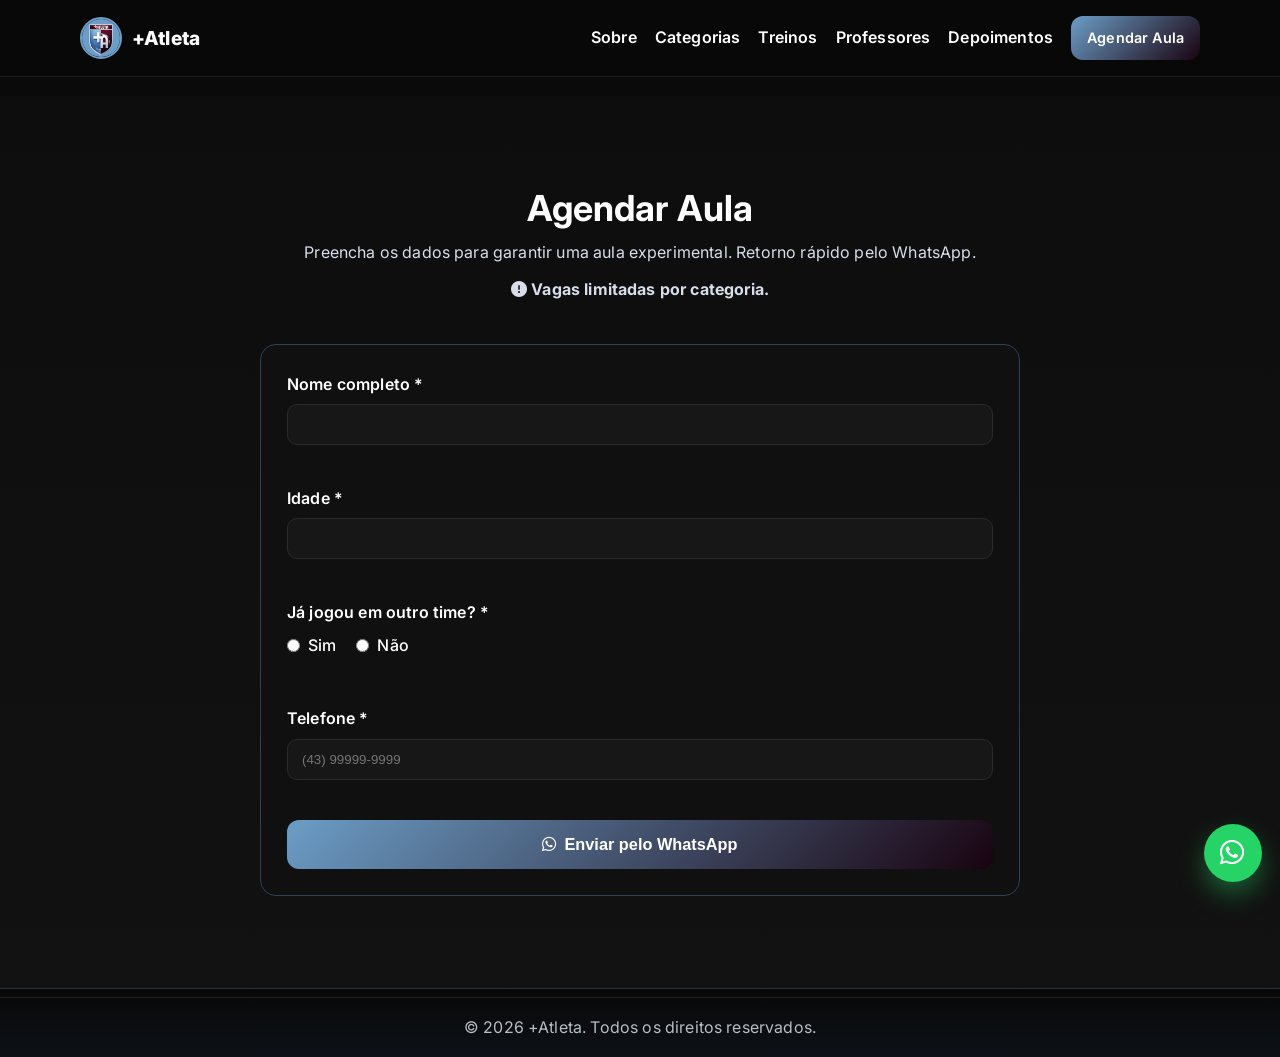
==== agendar.html @ 2a94699f "Add files via upload" ====
<!DOCTYPE html>
<html lang="pt-BR">
<head>
  <meta charset="UTF-8" />
  <meta name="viewport" content="width=device-width, initial-scale=1.0" />
  <meta name="description" content="Agende uma aula experimental no +Atleta." />
  <title>Agendar Aula | +Atleta</title>
  <link rel="preconnect" href="https://fonts.googleapis.com" />
  <link rel="preconnect" href="https://fonts.gstatic.com" crossorigin />
  <link href="https://fonts.googleapis.com/css2?family=Inter:wght@400;500;700;800&display=swap" rel="stylesheet" />
  <link rel="stylesheet" href="https://cdnjs.cloudflare.com/ajax/libs/font-awesome/6.5.2/css/all.min.css" />
  <link rel="stylesheet" href="style.css" />
</head>
<body class="schedule-page">
  <header class="header" id="topo">
    <nav class="navbar container" aria-label="Menu principal">
      <a href="index.html" class="logo" aria-label="+Atleta">
        <img src="img/Logo.jpg" alt="Logo +Atleta" />
        <span>+Atleta</span>
      </a>

      <button class="menu-toggle" id="menuToggle" aria-label="Abrir menu" aria-expanded="false" aria-controls="navLinks">
        <span></span>
        <span></span>
        <span></span>
      </button>

      <ul class="nav-links" id="navLinks">
        <li><a href="index.html#sobre">Sobre</a></li>
        <li><a href="index.html#categorias">Categorias</a></li>
        <li><a href="index.html#local">Treinos</a></li>
        <li><a href="index.html#professores">Professores</a></li>
        <li><a href="index.html#depoimentos">Depoimentos</a></li>
        <li><a href="agendar.html" class="btn btn-small ripple">Agendar Aula</a></li>
      </ul>
    </nav>
  </header>

  <main>
    <section class="section form-section reveal">
      <div class="container">
        <div class="section-heading">
          <h1>Agendar Aula</h1>
          <p>Preencha os dados para garantir uma aula experimental. Retorno rápido pelo WhatsApp.</p>
          <p class="urgency-text"><i class="fa-solid fa-circle-exclamation"></i> Vagas limitadas por categoria.</p>
        </div>

        <form id="scheduleForm" class="schedule-form" novalidate>
          <div class="form-group">
            <label for="nome">Nome completo *</label>
            <input type="text" id="nome" name="nome" required />
            <small class="error-text"></small>
          </div>

          <div class="form-group">
            <label for="idade">Idade *</label>
            <input type="number" id="idade" name="idade" min="4" max="25" required />
            <small class="error-text"></small>
          </div>

          <div class="form-group">
            <label>Já jogou em outro time? *</label>
            <div class="radio-group">
              <label><input type="radio" name="jogou" value="Sim" required /> Sim</label>
              <label><input type="radio" name="jogou" value="Não" required /> Não</label>
            </div>
            <small class="error-text"></small>
          </div>

          <div class="form-group" id="timeAnteriorGroup">
            <label for="timeAnterior">Se sim, qual?</label>
            <input type="text" id="timeAnterior" name="timeAnterior" />
            <small class="error-text"></small>
          </div>

          <div class="form-group">
            <label for="telefone">Telefone *</label>
            <input type="tel" id="telefone" name="telefone" placeholder="(43) 99999-9999" required />
            <small class="error-text"></small>
          </div>

          <button type="submit" class="btn btn-large ripple full-width" id="submitBtn">
            <i class="fa-brands fa-whatsapp"></i> Enviar pelo WhatsApp
          </button>
        </form>
      </div>
    </section>
  </main>

  <div class="loader-overlay" id="loaderOverlay" aria-hidden="true">
    <div class="loader"></div>
    <p>Enviando...</p>
  </div>

  <footer class="footer compact-footer">
    <p class="copyright">© 2026 +Atleta. Todos os direitos reservados.</p>
  </footer>

  <a href="https://wa.me/5543996212570?text=Ol%C3%A1%2C%20quero%20agendar%20uma%20aula%20experimental%20no%20%2BAtleta." class="whatsapp-float pulse-whatsapp" aria-label="Falar no WhatsApp" target="_blank" rel="noopener noreferrer">
    <i class="fa-brands fa-whatsapp"></i>
  </a>

  <script src="script.js"></script>
</body>
</html>
---- style.css ----
/* =========================
   Base
========================= */
:root {
  --green-dark: #190310;
  --green-medium: #6c9dc6;
  --green-light: #9ec2df;
  --green-soft: #d8e7f5;
  --black: #0a0a0a;
  --white: #ffffff;
  --gray: #f4f5f7;
  --text: #e9ecef;
  --max-width: 1120px;
  --radius: 14px;
  --shadow: 0 12px 32px rgba(0, 0, 0, 0.25);
  --shadow-card: 0 16px 34px rgba(0, 0, 0, 0.28);
}

* {
  margin: 0;
  padding: 0;
  box-sizing: border-box;
}

html {
  scroll-behavior: smooth;
}

body {
  font-family: "Inter", sans-serif;
  background: var(--black);
  color: var(--white);
  line-height: 1.7;
  letter-spacing: 0.01em;
}

img {
  max-width: 100%;
  display: block;
}

iframe {
  width: 100%;
  border: 0;
}

.container {
  width: min(92%, var(--max-width));
  margin: 0 auto;
}

.section {
  padding: 92px 0;
}

.section-heading {
  text-align: center;
  margin-bottom: 40px;
}

.section-heading h1,
.section-heading h2 {
  font-size: clamp(2rem, 2.8vw, 3rem);
  margin-bottom: 10px;
  line-height: 1.15;
}

.section-heading p {
  color: #d7deea;
  max-width: 760px;
  margin-inline: auto;
}

.card {
  background: linear-gradient(180deg, #131313 0%, #111 100%);
  border: 1px solid #273447;
  border-radius: var(--radius);
  padding: 24px;
}

/* =========================
   Header / Navbar
========================= */
.header {
  position: fixed;
  top: 0;
  width: 100%;
  z-index: 1000;
  background: rgba(8, 8, 8, 0.64);
  backdrop-filter: blur(7px);
  border-bottom: 1px solid rgba(255, 255, 255, 0.08);
  transition: background 0.3s ease, backdrop-filter 0.3s ease, border-color 0.3s ease;
}

.header.scrolled {
  background: rgba(8, 8, 8, 0.88);
  backdrop-filter: blur(12px);
  border-bottom: 1px solid rgba(158, 194, 223, 0.24);
}

.navbar {
  height: 76px;
  display: flex;
  align-items: center;
  justify-content: space-between;
  gap: 16px;
}

.logo {
  color: var(--white);
  font-size: 1.2rem;
  font-weight: 800;
  text-decoration: none;
  display: inline-flex;
  align-items: center;
  gap: 10px;
}

.logo img {
  width: 42px;
  height: 42px;
  object-fit: cover;
  border-radius: 50%;
  border: 2px solid var(--green-medium);
}

.footer-logo {
  margin-bottom: 10px;
}

.nav-links {
  display: flex;
  align-items: center;
  gap: 18px;
  list-style: none;
}

.nav-links a {
  color: var(--white);
  text-decoration: none;
  font-weight: 600;
  transition: color 0.2s ease, opacity 0.2s ease;
}

.nav-links a:hover {
  color: var(--green-light);
  opacity: 1;
}

.menu-toggle {
  display: none;
  width: 44px;
  height: 44px;
  border: 1px solid #435267;
  background: transparent;
  border-radius: 10px;
  cursor: pointer;
}

.menu-toggle span {
  display: block;
  width: 22px;
  height: 2px;
  background: var(--white);
  margin: 5px auto;
  transition: 0.3s;
}

/* =========================
   Buttons
========================= */
.btn {
  display: inline-flex;
  align-items: center;
  justify-content: center;
  gap: 8px;
  border: none;
  border-radius: 12px;
  background: linear-gradient(135deg, var(--green-medium), var(--green-dark));
  color: var(--white);
  font-weight: 700;
  text-decoration: none;
  cursor: pointer;
  position: relative;
  overflow: hidden;
  transition: transform 0.25s ease, box-shadow 0.25s ease, filter 0.25s ease;
}

.btn:hover {
  transform: translateY(-3px);
  box-shadow: 0 12px 28px rgba(108, 157, 198, 0.45);
  filter: saturate(1.1);
}

.btn:active {
  transform: translateY(-1px);
}

.btn-small {
  padding: 10px 16px;
  font-size: 0.9rem;
}

.btn-large {
  padding: 15px 28px;
  font-size: 1.02rem;
}

.btn-ghost {
  background: transparent;
  border: 1px solid rgba(255, 255, 255, 0.38);
}

.btn-ghost:hover {
  background: rgba(255, 255, 255, 0.12);
  box-shadow: none;
}

.btn-primary-cta {
  box-shadow: 0 0 0 0 rgba(108, 157, 198, 0.5);
  animation: ctaPulse 2.6s ease infinite;
}

@keyframes ctaPulse {
  0% {
    box-shadow: 0 0 0 0 rgba(108, 157, 198, 0.52);
  }
  70% {
    box-shadow: 0 0 0 18px rgba(108, 157, 198, 0);
  }
  100% {
    box-shadow: 0 0 0 0 rgba(108, 157, 198, 0);
  }
}

.full-width {
  width: 100%;
}

.ripple-effect {
  position: absolute;
  width: 18px;
  height: 18px;
  border-radius: 50%;
  background: rgba(255, 255, 255, 0.5);
  transform: translate(-50%, -50%) scale(0);
  animation: ripple 0.6s ease-out;
}

@keyframes ripple {
  to {
    transform: translate(-50%, -50%) scale(16);
    opacity: 0;
  }
}

/* =========================
   Hero
========================= */
.hero {
  min-height: 100vh;
  position: relative;
  display: flex;
  align-items: center;
  background-image: url("img/Pantera.png");
  background-size: cover;
  background-position: center center;
  background-attachment: fixed;
  padding-top: 90px;
}

.hero .overlay {
  position: absolute;
  inset: 0;
  background: linear-gradient(115deg, rgba(8, 8, 8, 0.86) 12%, rgba(25, 3, 16, 0.78) 46%, rgba(108, 157, 198, 0.36) 100%);
}

.hero-content {
  position: relative;
  z-index: 1;
  text-align: left;
  max-width: 760px;
}

.hero-tag {
  display: inline-block;
  background: rgba(108, 157, 198, 0.25);
  border: 1px solid rgba(255, 255, 255, 0.2);
  padding: 6px 12px;
  border-radius: 999px;
  font-size: 0.9rem;
}

.hero-urgency {
  margin-top: 10px;
  margin-bottom: 12px;
  color: var(--green-soft);
  font-weight: 700;
}

.hero-urgency i {
  margin-right: 6px;
}

.hero h1 {
  font-size: clamp(3rem, 8vw, 5.4rem);
  line-height: 1.1;
  margin: 12px 0;
  text-transform: uppercase;
  letter-spacing: 0.04em;
}

.hero-subtitle {
  max-width: 650px;
  color: #f4f4f4;
  margin-bottom: 20px;
  font-size: clamp(1rem, 2.2vw, 1.28rem);
}

.hero-actions {
  display: flex;
  flex-wrap: wrap;
  gap: 12px;
  margin-bottom: 14px;
}

.hero-proof {
  color: #dfe8f4;
  font-weight: 600;
}

/* =========================
   Stats / About / Categories
========================= */
.stats {
  background: linear-gradient(180deg, #0f0f0f 0%, #11151b 100%);
}

.stats-grid {
  display: grid;
  grid-template-columns: repeat(3, minmax(0, 1fr));
  gap: 18px;
}

.stats-grid article {
  background: linear-gradient(170deg, #141414 0%, #151b23 100%);
  border: 1px solid #2e3f53;
  border-radius: var(--radius);
  text-align: center;
  padding: 28px 24px;
  transition: transform 0.3s ease, border-color 0.3s ease;
}

.stats-grid article:hover {
  transform: translateY(-6px);
  border-color: var(--green-medium);
}

.counter {
  font-size: 2.7rem;
  color: var(--green-light);
}

.about-grid,
.categories-grid {
  display: grid;
  grid-template-columns: repeat(3, minmax(0, 1fr));
  gap: 18px;
}

.categories-grid .category-card {
  text-align: center;
  background: linear-gradient(170deg, #111 0%, #141a21 100%);
  border: 1px solid #2b3746;
  border-radius: var(--radius);
  padding: 28px 20px;
  transition: transform 0.28s ease, border-color 0.28s ease, box-shadow 0.28s ease;
}

.category-card i {
  font-size: 2rem;
  color: var(--green-light);
  margin-bottom: 12px;
}

.category-card:hover {
  transform: translateY(-6px);
  border-color: var(--green-medium);
  box-shadow: var(--shadow-card);
}

.hover-card {
  transition: transform 0.28s ease, border-color 0.28s ease, box-shadow 0.28s ease;
}

.hover-card:hover {
  transform: translateY(-6px);
  border-color: var(--green-medium);
  box-shadow: var(--shadow-card);
}

/* =========================
   Training / Map
========================= */
.training-grid {
  display: grid;
  grid-template-columns: 1fr 1.2fr;
  gap: 20px;
}

.training-grid .card h3 {
  margin-top: 16px;
  margin-bottom: 6px;
}

.map-wrap iframe {
  min-height: 340px;
  border-radius: var(--radius);
  box-shadow: var(--shadow);
}

/* =========================
   Professores
========================= */
.coach-grid {
  display: grid;
  grid-template-columns: repeat(2, minmax(0, 1fr));
  gap: 18px;
}

.coach-card {
  background: linear-gradient(170deg, #111 0%, #151b22 100%);
  border: 1px solid #2e3c4f;
  border-radius: var(--radius);
  overflow: hidden;
  transition: transform 0.28s ease, border-color 0.28s ease, box-shadow 0.28s ease;
}

.coach-card:hover {
  transform: translateY(-6px);
  border-color: var(--green-medium);
  box-shadow: var(--shadow-card);
}

.coach-card img {
  width: 100%;
  height: 260px;
  object-fit: cover;
}

.coach-info {
  padding: 18px;
}

/* =========================
   Galeria / Vídeos / Depoimentos
========================= */
.gallery-grid {
  display: grid;
  grid-template-columns: repeat(3, minmax(0, 1fr));
  gap: 12px;
}

.gallery-grid img {
  width: 100%;
  aspect-ratio: 4 / 3;
  object-fit: cover;
  border-radius: 12px;
  transition: transform 0.35s ease, filter 0.35s ease;
}

.gallery-grid img:hover {
  transform: scale(1.05);
  filter: brightness(1.05);
}

.video-grid {
  display: grid;
  grid-template-columns: repeat(2, minmax(0, 1fr));
  gap: 16px;
}

.video-wrap iframe {
  aspect-ratio: 16 / 9;
  border-radius: var(--radius);
  box-shadow: var(--shadow);
}

.testimonials-grid {
  display: grid;
  grid-template-columns: repeat(3, minmax(0, 1fr));
  gap: 16px;
}

.testimonial-card {
  background: linear-gradient(170deg, #111 0%, #161d26 100%);
  border: 1px solid #2e3e52;
  border-radius: var(--radius);
  padding: 22px;
  transition: transform 0.28s ease, border-color 0.28s ease;
}

.testimonial-card:hover {
  transform: translateY(-5px);
  border-color: var(--green-medium);
}

.testimonial-card h4 {
  margin-top: 14px;
  color: var(--green-light);
}

/* =========================
   Footer / Float
========================= */
.footer {
  background: linear-gradient(180deg, #080808 0%, #0d1117 100%);
  border-top: 1px solid #263241;
  padding-top: 42px;
}

.footer-grid {
  display: grid;
  grid-template-columns: 1.2fr 1fr 1fr;
  gap: 24px;
  padding-bottom: 24px;
}

.social-links {
  display: flex;
  gap: 12px;
}

.social-links a {
  width: 38px;
  height: 38px;
  border-radius: 50%;
  display: grid;
  place-items: center;
  color: var(--white);
  text-decoration: none;
  border: 1px solid #2b2b2b;
  transition: background 0.2s ease;
}

.social-links a:hover {
  background: #3d6080;
}

.copyright {
  text-align: center;
  padding: 16px 10px;
  border-top: 1px solid #1f1f1f;
  color: #b8bec6;
}

.whatsapp-float {
  position: fixed;
  right: 18px;
  bottom: 18px;
  width: 58px;
  height: 58px;
  border-radius: 50%;
  background: #25d366;
  color: white;
  display: grid;
  place-items: center;
  text-decoration: none;
  font-size: 1.75rem;
  box-shadow: 0 12px 26px rgba(37, 211, 102, 0.4);
  z-index: 990;
}

.pulse-whatsapp {
  animation: whatsappPulse 2.2s ease infinite;
}

@keyframes whatsappPulse {
  0% {
    transform: scale(1);
  }
  50% {
    transform: scale(1.06);
  }
  100% {
    transform: scale(1);
  }
}

.final-cta {
  padding-top: 24px;
}

.cta-box {
  text-align: center;
  background: linear-gradient(140deg, rgba(108, 157, 198, 0.18), rgba(25, 3, 16, 0.58));
  border: 1px solid rgba(158, 194, 223, 0.42);
  border-radius: 18px;
  padding: 44px 24px;
}

.cta-box h2 {
  font-size: clamp(1.8rem, 3vw, 2.8rem);
  margin: 14px 0;
}

.cta-box p {
  max-width: 680px;
  margin: 0 auto 18px;
  color: #e6edf7;
}

/* =========================
   Formulário (agendar)
========================= */
.schedule-page main {
  min-height: calc(100vh - 160px);
  padding-top: 96px;
}

.form-section {
  background: linear-gradient(180deg, #0d0d0d 0%, #121212 100%);
}

.schedule-form {
  max-width: 760px;
  margin: 0 auto;
  background: #101010;
  border: 1px solid #2f4157;
  border-radius: 16px;
  padding: 26px;
}

.form-group {
  margin-bottom: 18px;
}

.form-group label {
  display: block;
  margin-bottom: 6px;
  font-weight: 600;
}

.form-group input {
  width: 100%;
  padding: 12px 14px;
  border-radius: 10px;
  border: 1px solid #2b2b2b;
  background: #171717;
  color: var(--white);
  outline: none;
  transition: border-color 0.2s ease;
}

.form-group input:focus {
  border-color: var(--green-medium);
}

.radio-group {
  display: flex;
  gap: 20px;
  margin-top: 6px;
}

.radio-group label {
  display: flex;
  align-items: center;
  gap: 8px;
  font-weight: 500;
}

.error-text {
  color: #ff8d8d;
  font-size: 0.82rem;
  min-height: 18px;
  display: block;
  margin-top: 4px;
}

.urgency-text {
  color: var(--green-soft);
  font-weight: 700;
  margin-top: 10px;
}

.has-error input,
.has-error .radio-group {
  border-color: #ff6b6b !important;
}

.hidden {
  display: none;
}

.loader-overlay {
  position: fixed;
  inset: 0;
  background: rgba(0, 0, 0, 0.65);
  display: none;
  place-items: center;
  z-index: 2000;
  text-align: center;
}

.loader-overlay.active {
  display: grid;
}

.loader {
  width: 48px;
  height: 48px;
  border: 4px solid rgba(255, 255, 255, 0.2);
  border-top-color: var(--green-light);
  border-radius: 50%;
  animation: spin 0.9s linear infinite;
  margin: 0 auto 10px;
}

@keyframes spin {
  to {
    transform: rotate(360deg);
  }
}

.compact-footer {
  padding-top: 8px;
}

/* =========================
   Reveal animation
========================= */
.reveal {
  opacity: 0;
  transform: translateY(30px);
  transition: opacity 0.7s ease, transform 0.7s ease;
}

.reveal.visible {
  opacity: 1;
  transform: translateY(0);
}

/* =========================
   Responsivo
========================= */
@media (max-width: 980px) {
  .about-grid,
  .categories-grid,
  .testimonials-grid,
  .stats-grid {
    grid-template-columns: 1fr 1fr;
  }

  .training-grid,
  .coach-grid,
  .video-grid,
  .footer-grid {
    grid-template-columns: 1fr;
  }

  .menu-toggle {
    display: block;
  }

  .nav-links {
    position: absolute;
    top: 76px;
    right: 0;
    width: min(80vw, 340px);
    height: calc(100vh - 76px);
    flex-direction: column;
    align-items: flex-start;
    padding: 24px;
    background: rgba(14, 14, 14, 0.97);
    border-left: 1px solid #314153;
    transform: translateX(100%);
    transition: transform 0.35s ease;
  }

  .nav-links.open {
    transform: translateX(0);
  }

  .menu-toggle.active span:nth-child(1) {
    transform: translateY(7px) rotate(45deg);
  }

  .menu-toggle.active span:nth-child(2) {
    opacity: 0;
  }

  .menu-toggle.active span:nth-child(3) {
    transform: translateY(-7px) rotate(-45deg);
  }
}

@media (max-width: 640px) {
  .section {
    padding: 74px 0;
  }

  .hero {
    min-height: 88vh;
    background-attachment: scroll;
  }

  .hero-content {
    text-align: left;
  }

  .hero-actions {
    flex-direction: column;
    align-items: stretch;
  }

  .hero-actions .btn {
    width: 100%;
  }

  .about-grid,
  .categories-grid,
  .gallery-grid,
  .testimonials-grid,
  .stats-grid {
    grid-template-columns: 1fr;
  }

  .schedule-form {
    padding: 20px;
  }
}
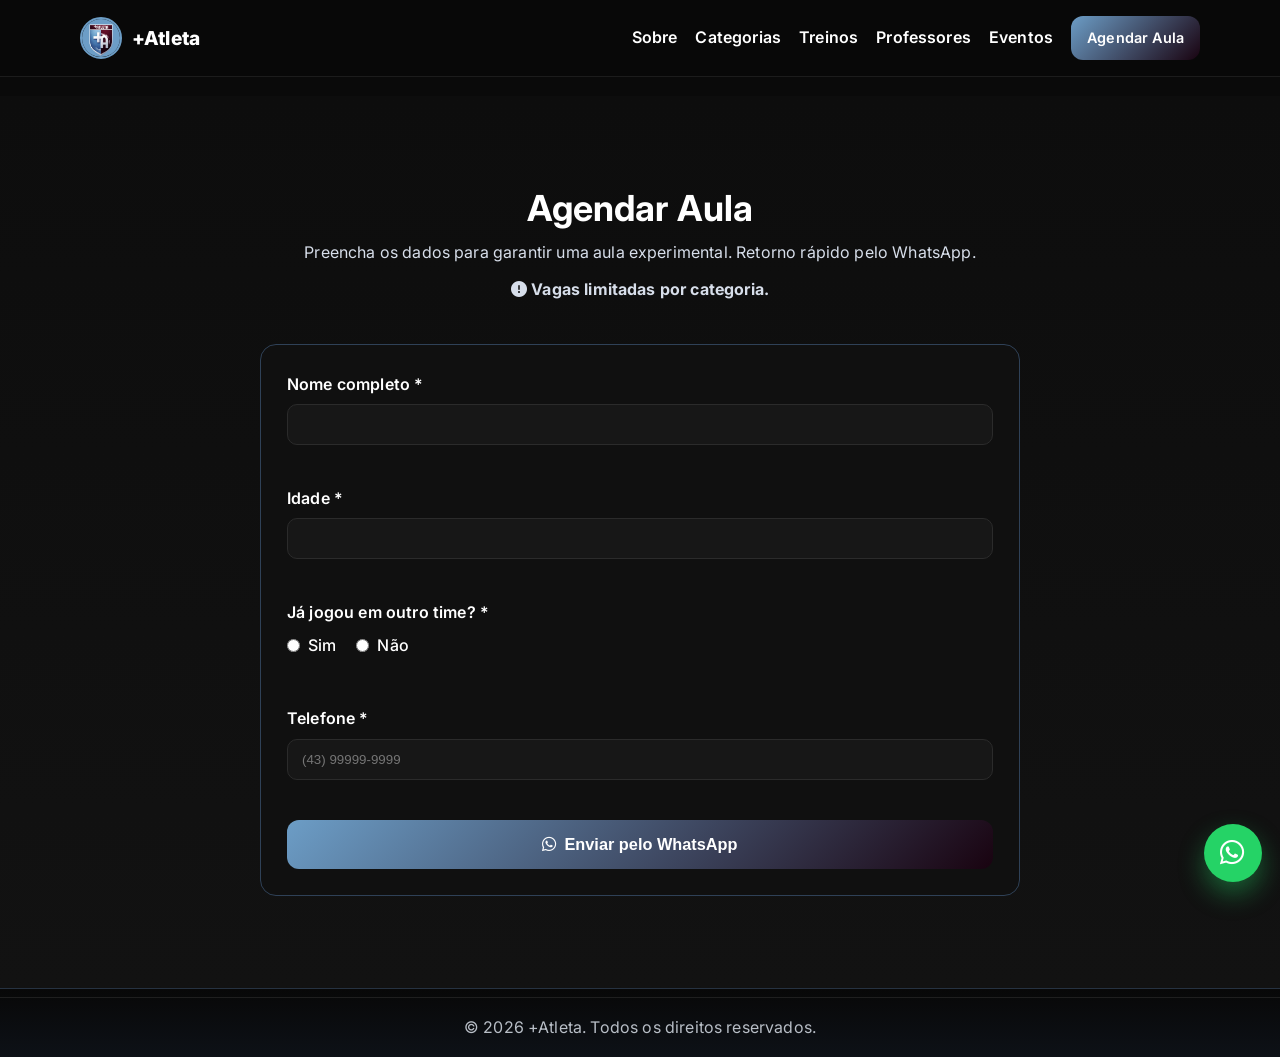
==== commit b420572c: "GoogleSheets Add Google Sheets" ====
--- a/agendar.html
+++ b/agendar.html
@@ -30,7 +30,7 @@
         <li><a href="index.html#categorias">Categorias</a></li>
         <li><a href="index.html#local">Treinos</a></li>
         <li><a href="index.html#professores">Professores</a></li>
-        <li><a href="index.html#depoimentos">Depoimentos</a></li>
+        <li><a href="index.html#eventos">Eventos</a></li>
         <li><a href="agendar.html" class="btn btn-small ripple">Agendar Aula</a></li>
       </ul>
     </nav>
--- a/style.css
+++ b/style.css
@@ -453,7 +453,7 @@
 }
 
 /* =========================
-   Galeria / Vídeos / Depoimentos
+  Galeria / Vídeos / Eventos
 ========================= */
 .gallery-grid {
   display: grid;
@@ -486,28 +486,68 @@
   box-shadow: var(--shadow);
 }
 
-.testimonials-grid {
+.events-grid {
   display: grid;
   grid-template-columns: repeat(3, minmax(0, 1fr));
   gap: 16px;
 }
 
-.testimonial-card {
+.event-card {
   background: linear-gradient(170deg, #111 0%, #161d26 100%);
   border: 1px solid #2e3e52;
   border-radius: var(--radius);
-  padding: 22px;
-  transition: transform 0.28s ease, border-color 0.28s ease;
-}
-
-.testimonial-card:hover {
+  overflow: hidden;
+  cursor: pointer;
+  transition: transform 0.28s ease, border-color 0.28s ease, box-shadow 0.28s ease;
+}
+
+.event-card:hover {
   transform: translateY(-5px);
   border-color: var(--green-medium);
-}
-
-.testimonial-card h4 {
-  margin-top: 14px;
+  box-shadow: var(--shadow-card);
+}
+
+.event-card img {
+  width: 100%;
+  aspect-ratio: 16 / 9;
+  object-fit: cover;
+}
+
+.event-content {
+  padding: 18px;
+}
+
+.event-content h3 {
+  margin-bottom: 8px;
+}
+
+.event-meta {
+  margin-top: 10px;
   color: var(--green-light);
+  font-weight: 600;
+}
+
+.events-help {
+  margin-top: 18px;
+  text-align: center;
+  color: #d7deea;
+}
+
+.event-signup-wrap {
+  margin-top: 22px;
+}
+
+.event-signup-wrap .schedule-form {
+  max-width: 780px;
+}
+
+.event-signup-heading {
+  margin-bottom: 24px;
+}
+
+.event-card.selected {
+  border-color: var(--green-light);
+  box-shadow: 0 0 0 2px rgba(158, 194, 223, 0.28);
 }
 
 /* =========================
@@ -641,7 +681,8 @@
   font-weight: 600;
 }
 
-.form-group input {
+.form-group input,
+.form-group select {
   width: 100%;
   padding: 12px 14px;
   border-radius: 10px;
@@ -652,7 +693,8 @@
   transition: border-color 0.2s ease;
 }
 
-.form-group input:focus {
+.form-group input:focus,
+.form-group select:focus {
   border-color: var(--green-medium);
 }
 
@@ -684,6 +726,7 @@
 }
 
 .has-error input,
+.has-error select,
 .has-error .radio-group {
   border-color: #ff6b6b !important;
 }
@@ -746,7 +789,7 @@
 @media (max-width: 980px) {
   .about-grid,
   .categories-grid,
-  .testimonials-grid,
+  .events-grid,
   .stats-grid {
     grid-template-columns: 1fr 1fr;
   }
@@ -820,7 +863,7 @@
   .about-grid,
   .categories-grid,
   .gallery-grid,
-  .testimonials-grid,
+  .events-grid,
   .stats-grid {
     grid-template-columns: 1fr;
   }
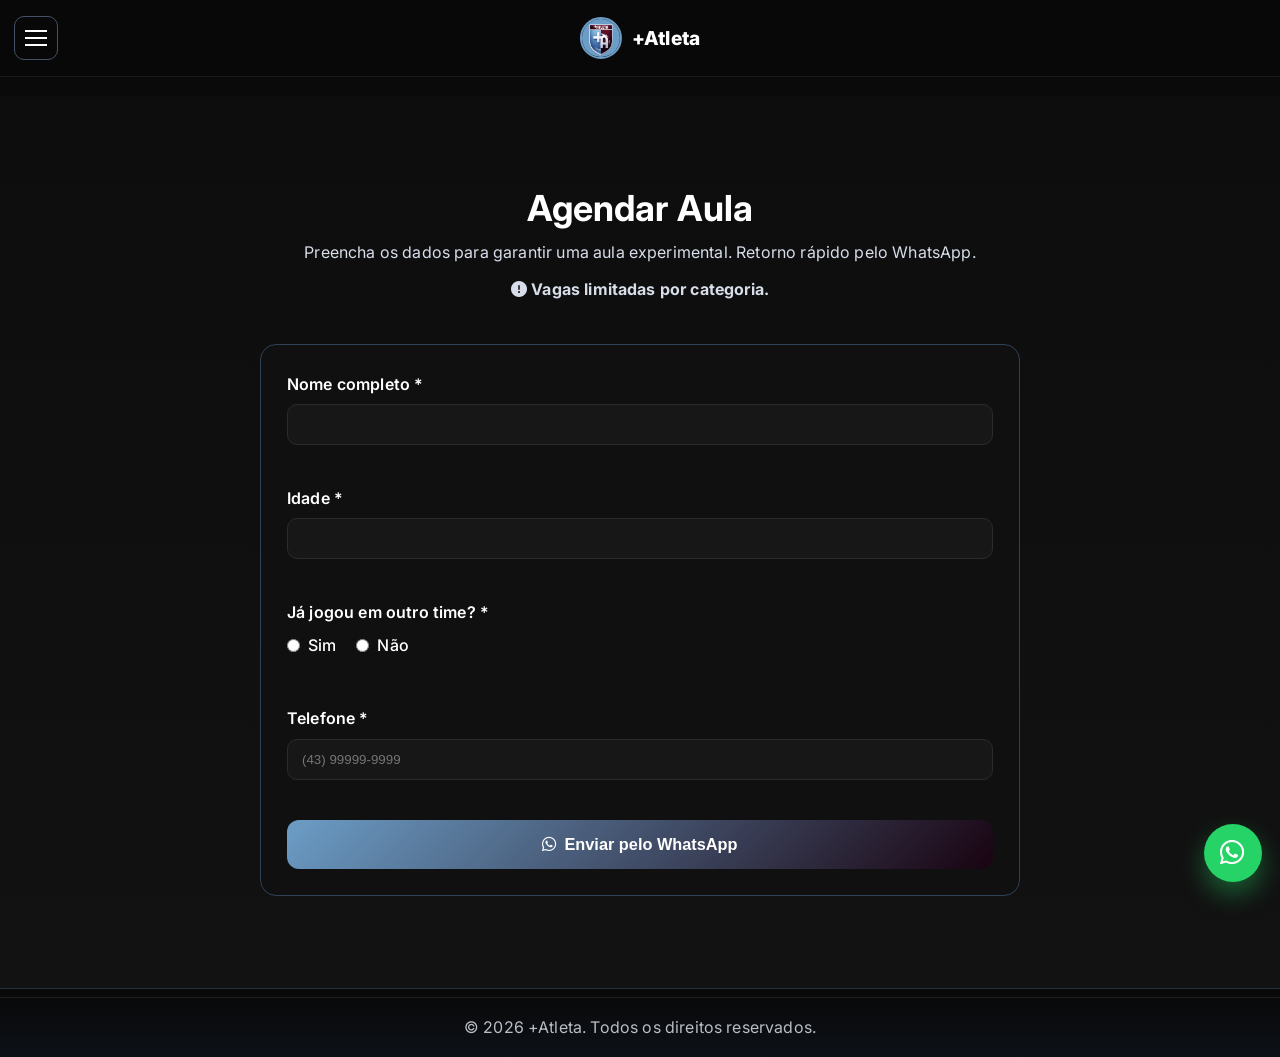
==== commit 97a639c3: "Atualizações Atualizações" ====
--- a/agendar.html
+++ b/agendar.html
@@ -28,7 +28,7 @@
       <ul class="nav-links" id="navLinks">
         <li><a href="index.html#sobre">Sobre</a></li>
         <li><a href="index.html#categorias">Categorias</a></li>
-        <li><a href="index.html#local">Treinos</a></li>
+        <li><a href="treinos.html">Treinos</a></li>
         <li><a href="index.html#professores">Professores</a></li>
         <li><a href="index.html#eventos">Eventos</a></li>
         <li><a href="agendar.html" class="btn btn-small ripple">Agendar Aula</a></li>
--- a/style.css
+++ b/style.css
@@ -102,8 +102,26 @@
   height: 76px;
   display: flex;
   align-items: center;
-  justify-content: space-between;
-  gap: 16px;
+  justify-content: flex-start;
+  gap: 10px;
+}
+
+.header .navbar.container {
+  width: 100%;
+  max-width: none;
+  margin: 0;
+  padding: 0 14px;
+}
+
+.navbar > .logo {
+  order: 2;
+  position: absolute;
+  left: 50%;
+  transform: translateX(-50%);
+}
+
+.navbar > .menu-toggle {
+  order: 1;
 }
 
 .logo {
@@ -130,9 +148,25 @@
 
 .nav-links {
   display: flex;
-  align-items: center;
+  flex-direction: column;
+  align-items: flex-start;
   gap: 18px;
   list-style: none;
+  position: fixed;
+  top: 0;
+  left: 0;
+  width: min(82vw, 320px);
+  height: 100vh;
+  padding: 92px 24px 24px;
+  background: rgba(12, 12, 12, 0.98);
+  border-right: 1px solid #314153;
+  transform: translateX(-100%);
+  transition: transform 0.35s ease;
+  z-index: 1100;
+}
+
+.nav-links.open {
+  transform: translateX(0);
 }
 
 .nav-links a {
@@ -147,14 +181,21 @@
   opacity: 1;
 }
 
+.nav-links a[aria-current="page"] {
+  color: var(--green-light);
+  text-shadow: 0 0 18px rgba(158, 194, 223, 0.35);
+}
+
 .menu-toggle {
-  display: none;
+  display: block;
   width: 44px;
   height: 44px;
   border: 1px solid #435267;
   background: transparent;
   border-radius: 10px;
   cursor: pointer;
+  position: relative;
+  z-index: 1200;
 }
 
 .menu-toggle span {
@@ -164,6 +205,18 @@
   background: var(--white);
   margin: 5px auto;
   transition: 0.3s;
+}
+
+.menu-toggle.active span:nth-child(1) {
+  transform: translateY(7px) rotate(45deg);
+}
+
+.menu-toggle.active span:nth-child(2) {
+  opacity: 0;
+}
+
+.menu-toggle.active span:nth-child(3) {
+  transform: translateY(-7px) rotate(-45deg);
 }
 
 /* =========================
@@ -801,39 +854,8 @@
     grid-template-columns: 1fr;
   }
 
-  .menu-toggle {
-    display: block;
-  }
-
   .nav-links {
-    position: absolute;
-    top: 76px;
-    right: 0;
-    width: min(80vw, 340px);
-    height: calc(100vh - 76px);
-    flex-direction: column;
-    align-items: flex-start;
-    padding: 24px;
-    background: rgba(14, 14, 14, 0.97);
-    border-left: 1px solid #314153;
-    transform: translateX(100%);
-    transition: transform 0.35s ease;
-  }
-
-  .nav-links.open {
-    transform: translateX(0);
-  }
-
-  .menu-toggle.active span:nth-child(1) {
-    transform: translateY(7px) rotate(45deg);
-  }
-
-  .menu-toggle.active span:nth-child(2) {
-    opacity: 0;
-  }
-
-  .menu-toggle.active span:nth-child(3) {
-    transform: translateY(-7px) rotate(-45deg);
+    width: min(86vw, 340px);
   }
 }
 
